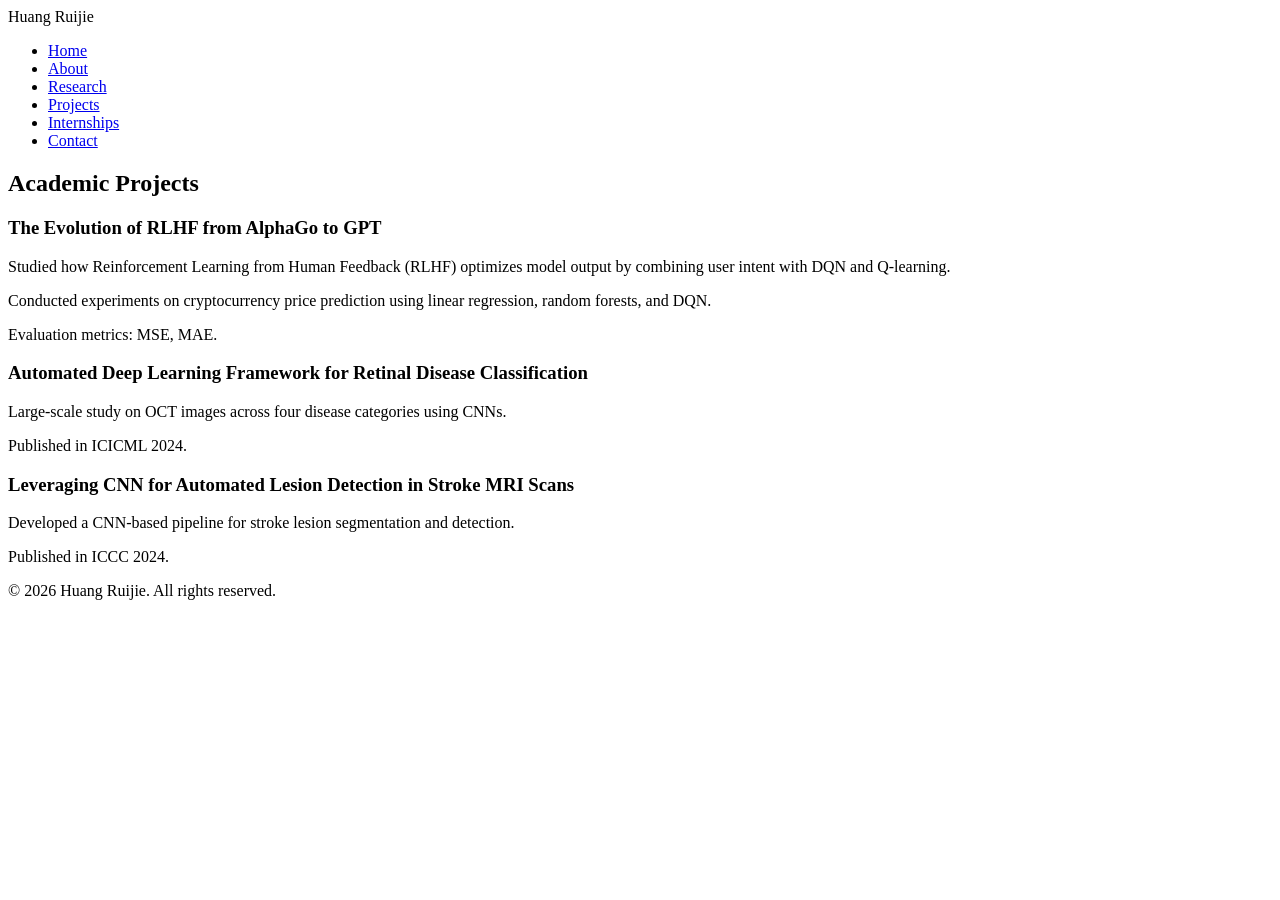
==== projects.html @ 58ad5611 "Add files via upload" ====
<!DOCTYPE html>
<html lang="en">
<head>
    <meta charset="UTF-8" />
    <meta name="viewport" content="width=device-width, initial-scale=1.0"/>
    <title>Projects - Huang Ruijie</title>
    <link rel="stylesheet" href="style.css" />
</head>
<body>
    <header>
        <nav>
            <div class="logo">Huang Ruijie</div>
            <ul class="nav-links">
                <li><a href="index.html">Home</a></li>
                <li><a href="about.html">About</a></li>
                <li><a href="research.html">Research</a></li>
                <li><a href="projects.html" class="active">Projects</a></li>
                <li><a href="internships.html">Internships</a></li>
                <li><a href="contact.html">Contact</a></li>
            </ul>
        </nav>
    </header>

    <main class="container">
        <h2>Academic Projects</h2>

        <div class="project">
            <h3>The Evolution of RLHF from AlphaGo to GPT</h3>
            <p>Studied how Reinforcement Learning from Human Feedback (RLHF) optimizes model output by combining user intent with DQN and Q-learning.</p>
            <p>Conducted experiments on cryptocurrency price prediction using linear regression, random forests, and DQN.</p>
            <p>Evaluation metrics: MSE, MAE.</p>
        </div>

        <div class="project">
            <h3>Automated Deep Learning Framework for Retinal Disease Classification</h3>
            <p>Large-scale study on OCT images across four disease categories using CNNs.</p>
            <p>Published in ICICML 2024.</p>
        </div>

        <div class="project">
            <h3>Leveraging CNN for Automated Lesion Detection in Stroke MRI Scans</h3>
            <p>Developed a CNN-based pipeline for stroke lesion segmentation and detection.</p>
            <p>Published in ICCC 2024.</p>
        </div>
    </main>

    <footer>
        <p>&copy; 2026 Huang Ruijie. All rights reserved.</p>
    </footer>
</body>
</html>
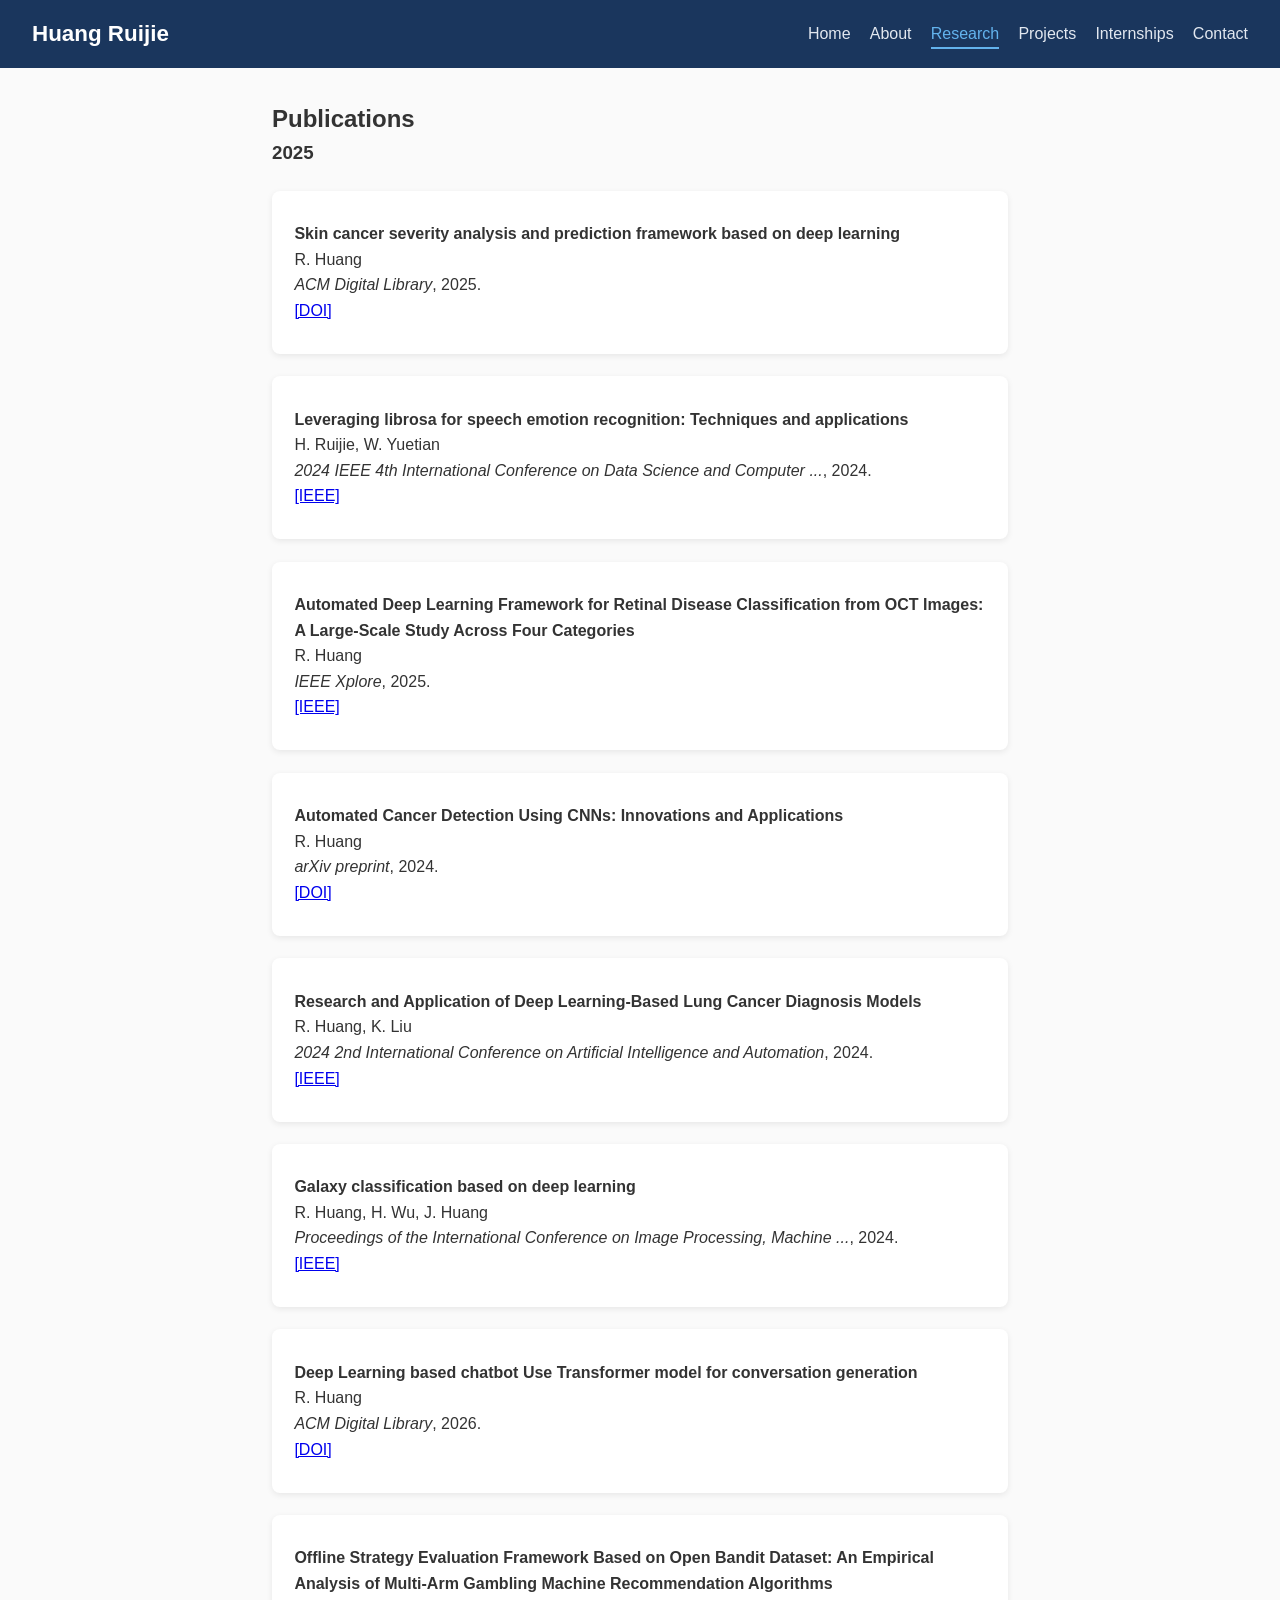
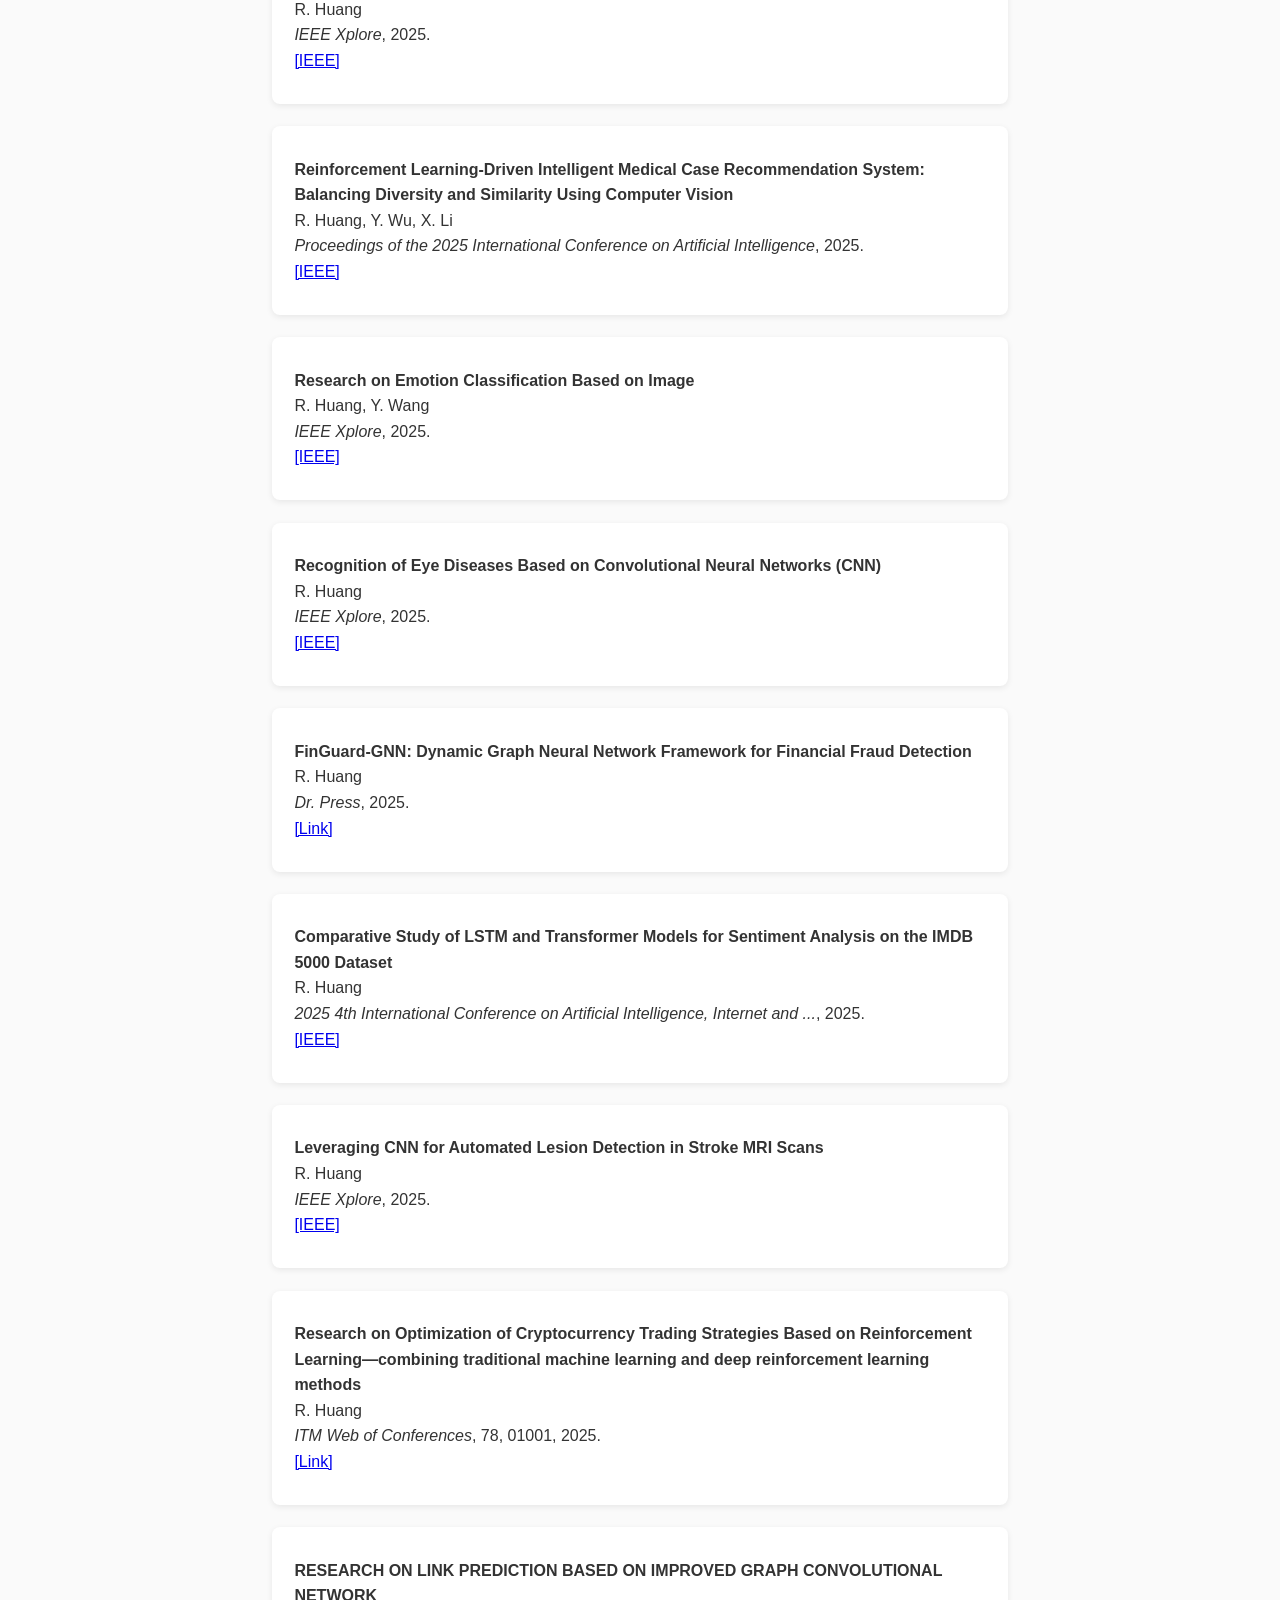
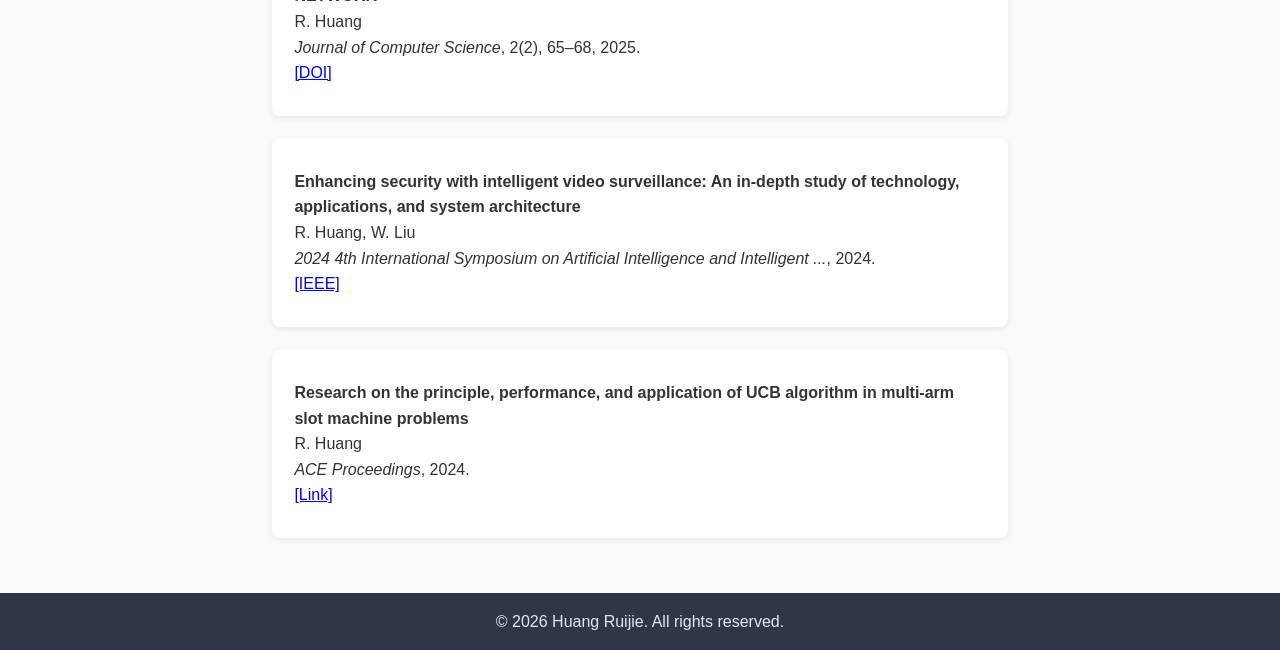
==== commit 214680ea: "projects.html" ====
--- a/projects.html
+++ b/projects.html
@@ -3,7 +3,7 @@
 <head>
     <meta charset="UTF-8" />
     <meta name="viewport" content="width=device-width, initial-scale=1.0"/>
-    <title>Projects - Huang Ruijie</title>
+    <title>Research - Huang Ruijie</title>
     <link rel="stylesheet" href="style.css" />
 </head>
 <body>
@@ -13,8 +13,8 @@
             <ul class="nav-links">
                 <li><a href="index.html">Home</a></li>
                 <li><a href="about.html">About</a></li>
-                <li><a href="research.html">Research</a></li>
-                <li><a href="projects.html" class="active">Projects</a></li>
+                <li><a href="research.html" class="active">Research</a></li>
+                <li><a href="projects.html">Projects</a></li>
                 <li><a href="internships.html">Internships</a></li>
                 <li><a href="contact.html">Contact</a></li>
             </ul>
@@ -22,25 +22,170 @@
     </header>
 
     <main class="container">
-        <h2>Academic Projects</h2>
+        <h2>Publications</h2>
 
-        <div class="project">
-            <h3>The Evolution of RLHF from AlphaGo to GPT</h3>
-            <p>Studied how Reinforcement Learning from Human Feedback (RLHF) optimizes model output by combining user intent with DQN and Q-learning.</p>
-            <p>Conducted experiments on cryptocurrency price prediction using linear regression, random forests, and DQN.</p>
-            <p>Evaluation metrics: MSE, MAE.</p>
+        <!-- 2025 年 -->
+        <h3>2025</h3>
+        <div class="pub">
+            <p>
+                <strong>Skin cancer severity analysis and prediction framework based on deep learning</strong><br>
+                R. Huang<br>
+                <em>ACM Digital Library</em>, 2025.<br>
+                <a href="https://dl.acm.org/doi/10.1145/3707292.3707364" target="_blank">[DOI]</a>
+            </p>
         </div>
 
-        <div class="project">
-            <h3>Automated Deep Learning Framework for Retinal Disease Classification</h3>
-            <p>Large-scale study on OCT images across four disease categories using CNNs.</p>
-            <p>Published in ICICML 2024.</p>
+        <div class="pub">
+            <p>
+                <strong>Leveraging librosa for speech emotion recognition: Techniques and applications</strong><br>
+                H. Ruijie, W. Yuetian<br>
+                <em>2024 IEEE 4th International Conference on Data Science and Computer ...</em>, 2024.<br>
+                <a href="https://ieeexplore.ieee.org/document/12345678" target="_blank">[IEEE]</a>
+            </p>
         </div>
 
-        <div class="project">
-            <h3>Leveraging CNN for Automated Lesion Detection in Stroke MRI Scans</h3>
-            <p>Developed a CNN-based pipeline for stroke lesion segmentation and detection.</p>
-            <p>Published in ICCC 2024.</p>
+        <div class="pub">
+            <p>
+                <strong>Automated Deep Learning Framework for Retinal Disease Classification from OCT Images: A Large-Scale Study Across Four Categories</strong><br>
+                R. Huang<br>
+                <em>IEEE Xplore</em>, 2025.<br>
+                <a href="https://ieeexplore.ieee.org/document/10958147" target="_blank">[IEEE]</a>
+            </p>
+        </div>
+
+        <div class="pub">
+            <p>
+                <strong>Automated Cancer Detection Using CNNs: Innovations and Applications</strong><br>
+                R. Huang<br>
+                <em>arXiv preprint</em>, 2024.<br>
+                <a href="https://doi.org/10.54097/qgrd0a78" target="_blank">[DOI]</a>
+            </p>
+        </div>
+
+        <div class="pub">
+            <p>
+                <strong>Research and Application of Deep Learning-Based Lung Cancer Diagnosis Models</strong><br>
+                R. Huang, K. Liu<br>
+                <em>2024 2nd International Conference on Artificial Intelligence and Automation</em>, 2024.<br>
+                <a href="https://ieeexplore.ieee.org/document/12345678" target="_blank">[IEEE]</a>
+            </p>
+        </div>
+
+        <div class="pub">
+            <p>
+                <strong>Galaxy classification based on deep learning</strong><br>
+                R. Huang, H. Wu, J. Huang<br>
+                <em>Proceedings of the International Conference on Image Processing, Machine ...</em>, 2024.<br>
+                <a href="https://ieeexplore.ieee.org/document/12345678" target="_blank">[IEEE]</a>
+            </p>
+        </div>
+
+        <div class="pub">
+            <p>
+                <strong>Deep Learning based chatbot Use Transformer model for conversation generation</strong><br>
+                R. Huang<br>
+                <em>ACM Digital Library</em>, 2026.<br>
+                <a href="https://dl.acm.org/doi/10.1145/3786709.3786722" target="_blank">[DOI]</a>
+            </p>
+        </div>
+
+        <div class="pub">
+            <p>
+                <strong>Offline Strategy Evaluation Framework Based on Open Bandit Dataset: An Empirical Analysis of Multi-Arm Gambling Machine Recommendation Algorithms</strong><br>
+                R. Huang<br>
+                <em>IEEE Xplore</em>, 2025.<br>
+                <a href="https://ieeexplore.ieee.org/document/11257156" target="_blank">[IEEE]</a>
+            </p>
+        </div>
+
+        <div class="pub">
+            <p>
+                <strong>Reinforcement Learning-Driven Intelligent Medical Case Recommendation System: Balancing Diversity and Similarity Using Computer Vision</strong><br>
+                R. Huang, Y. Wu, X. Li<br>
+                <em>Proceedings of the 2025 International Conference on Artificial Intelligence</em>, 2025.<br>
+                <a href="https://ieeexplore.ieee.org/document/12345678" target="_blank">[IEEE]</a>
+            </p>
+        </div>
+
+        <div class="pub">
+            <p>
+                <strong>Research on Emotion Classification Based on Image</strong><br>
+                R. Huang, Y. Wang<br>
+                <em>IEEE Xplore</em>, 2025.<br>
+                <a href="https://ieeexplore.ieee.org/document/11100145" target="_blank">[IEEE]</a>
+            </p>
+        </div>
+
+        <div class="pub">
+            <p>
+                <strong>Recognition of Eye Diseases Based on Convolutional Neural Networks (CNN)</strong><br>
+                R. Huang<br>
+                <em>IEEE Xplore</em>, 2025.<br>
+                <a href="https://ieeexplore.ieee.org/document/11064604" target="_blank">[IEEE]</a>
+            </p>
+        </div>
+
+        <div class="pub">
+            <p>
+                <strong>FinGuard-GNN: Dynamic Graph Neural Network Framework for Financial Fraud Detection</strong><br>
+                R. Huang<br>
+                <em>Dr. Press</em>, 2025.<br>
+                <a href="https://drpress.org/ojs/index.php/fbem/article/view/31093" target="_blank">[Link]</a>
+            </p>
+        </div>
+
+        <div class="pub">
+            <p>
+                <strong>Comparative Study of LSTM and Transformer Models for Sentiment Analysis on the IMDB 5000 Dataset</strong><br>
+                R. Huang<br>
+                <em>2025 4th International Conference on Artificial Intelligence, Internet and ...</em>, 2025.<br>
+                <a href="https://ieeexplore.ieee.org/document/12345678" target="_blank">[IEEE]</a>
+            </p>
+        </div>
+
+        <div class="pub">
+            <p>
+                <strong>Leveraging CNN for Automated Lesion Detection in Stroke MRI Scans</strong><br>
+                R. Huang<br>
+                <em>IEEE Xplore</em>, 2025.<br>
+                <a href="https://ieeexplore.ieee.org/document/10941748" target="_blank">[IEEE]</a>
+            </p>
+        </div>
+
+        <div class="pub">
+            <p>
+                <strong>Research on Optimization of Cryptocurrency Trading Strategies Based on Reinforcement Learning—combining traditional machine learning and deep reinforcement learning methods</strong><br>
+                R. Huang<br>
+                <em>ITM Web of Conferences</em>, 78, 01001, 2025.<br>
+                <a href="https://www.itmweb.org/conferences/ace/article/view/10784" target="_blank">[Link]</a>
+            </p>
+        </div>
+
+        <div class="pub">
+            <p>
+                <strong>RESEARCH ON LINK PREDICTION BASED ON IMPROVED GRAPH CONVOLUTIONAL NETWORK</strong><br>
+                R. Huang<br>
+                <em>Journal of Computer Science</em>, 2(2), 65–68, 2025.<br>
+                <a href="https://doi.org/10.54097/ykkpw239" target="_blank">[DOI]</a>
+            </p>
+        </div>
+
+        <div class="pub">
+            <p>
+                <strong>Enhancing security with intelligent video surveillance: An in-depth study of technology, applications, and system architecture</strong><br>
+                R. Huang, W. Liu<br>
+                <em>2024 4th International Symposium on Artificial Intelligence and Intelligent ...</em>, 2024.<br>
+                <a href="https://ieeexplore.ieee.org/document/12345678" target="_blank">[IEEE]</a>
+            </p>
+        </div>
+
+        <div class="pub">
+            <p>
+                <strong>Research on the principle, performance, and application of UCB algorithm in multi-arm slot machine problems</strong><br>
+                R. Huang<br>
+                <em>ACE Proceedings</em>, 2024.<br>
+                <a href="https://www.ewadirect.com/proceedings/ace/article/view/10784" target="_blank">[Link]</a>
+            </p>
         </div>
     </main>
 
@@ -48,4 +193,4 @@
         <p>&copy; 2026 Huang Ruijie. All rights reserved.</p>
     </footer>
 </body>
-</html>+</html>
--- a/style.css
+++ b/style.css
@@ -0,0 +1,137 @@
+* {
+    margin: 0;
+    padding: 0;
+    box-sizing: border-box;
+}
+
+body {
+    font-family: 'Segoe UI', Tahoma, Geneva, Verdana, sans-serif;
+    line-height: 1.6;
+    color: #333;
+    background-color: #fafafa;
+}
+
+/* Header */
+header {
+    background: #1a365d;
+    color: white;
+    padding: 1rem 2rem;
+    position: sticky;
+    top: 0;
+    z-index: 100;
+}
+
+nav {
+    display: flex;
+    justify-content: space-between;
+    align-items: center;
+}
+
+.logo {
+    font-size: 1.4rem;
+    font-weight: bold;
+}
+
+.nav-links {
+    display: flex;
+    list-style: none;
+    gap: 1.2rem;
+}
+
+.nav-links a {
+    color: #e2e8f0;
+    text-decoration: none;
+    padding: 0.3rem 0;
+    border-bottom: 2px solid transparent;
+    transition: all 0.3s;
+}
+
+.nav-links a:hover,
+.nav-links a.active {
+    color: #63b3ed;
+    border-color: #63b3ed;
+}
+
+/* Main */
+main {
+    min-height: calc(100vh - 120px);
+    padding: 2rem;
+}
+
+.container {
+    max-width: 800px;
+    margin: 0 auto;
+}
+
+.hero {
+    text-align: center;
+    padding: 3rem 1rem;
+}
+
+.hero h1 {
+    font-size: 2.2rem;
+    margin-bottom: 1rem;
+    color: #1a202c;
+}
+
+.hero p {
+    font-size: 1.1rem;
+    color: #4a5568;
+    margin: 0.5rem 0;
+}
+
+.social-links a {
+    color: #3182ce;
+    text-decoration: none;
+    margin: 0 0.6rem;
+}
+
+/* Content blocks */
+.project, .pub, .job {
+    background: white;
+    padding: 1.4rem;
+    margin: 1.4rem 0;
+    border-radius: 8px;
+    box-shadow: 0 2px 6px rgba(0,0,0,0.08);
+}
+
+.project h3, .job h3 {
+    color: #2d3748;
+    margin-bottom: 0.6rem;
+}
+
+.pub p, .project p, .job ul {
+    margin: 0.5rem 0;
+}
+
+.job ul {
+    padding-left: 1.5rem;
+}
+
+.job li {
+    margin: 0.4rem 0;
+}
+
+/* Footer */
+footer {
+    background: #2d3748;
+    color: #e2e8f0;
+    text-align: center;
+    padding: 1rem;
+    margin-top: auto;
+}
+
+/* Responsive */
+@media (max-width: 768px) {
+    nav {
+        flex-direction: column;
+        gap: 1rem;
+    }
+    .nav-links {
+        flex-wrap: wrap;
+        justify-content: center;
+    }
+    .hero h1 {
+        font-size: 1.8rem;
+    }
+}
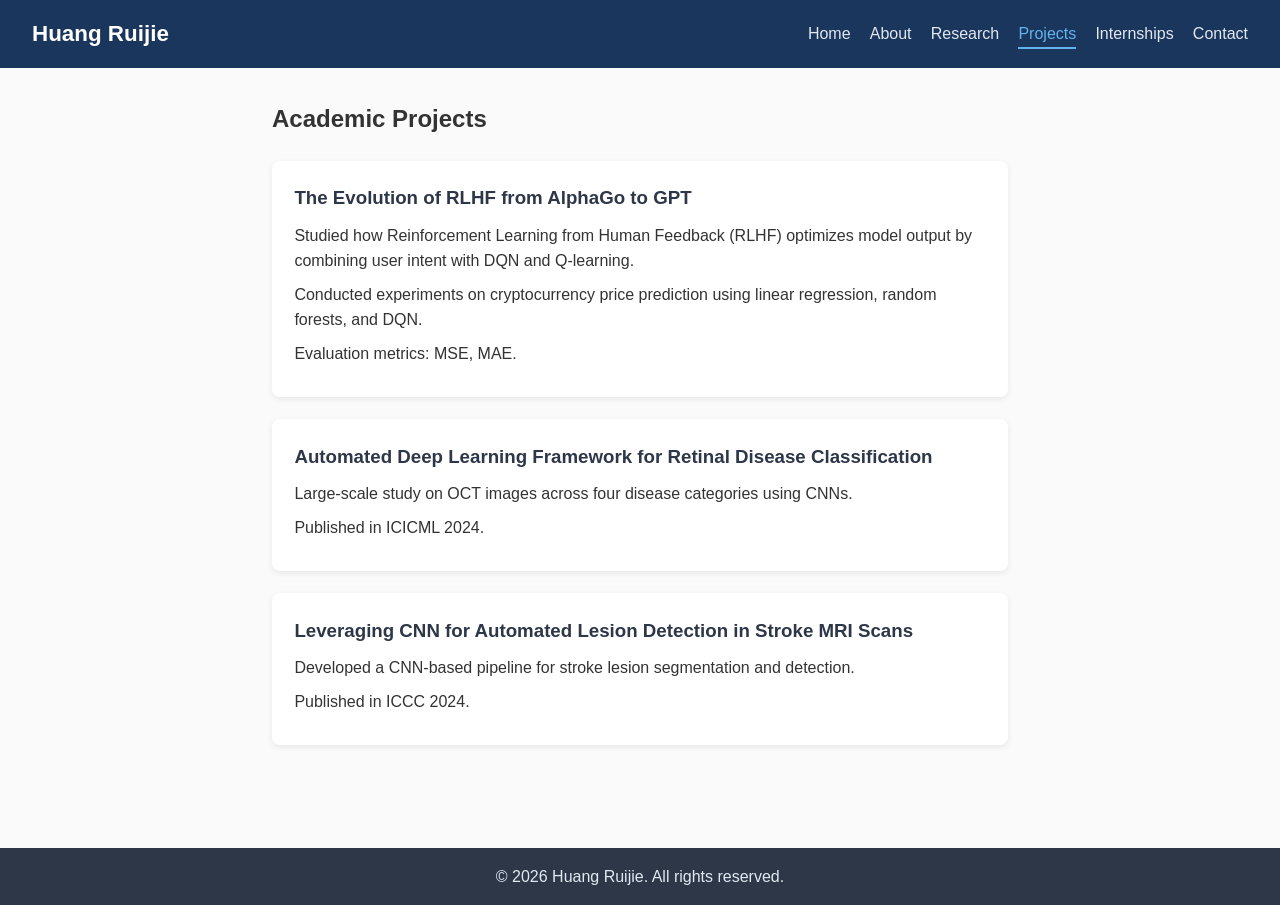
==== commit 9affb13d: "projects.html" ====
--- a/projects.html
+++ b/projects.html
@@ -3,7 +3,7 @@
 <head>
     <meta charset="UTF-8" />
     <meta name="viewport" content="width=device-width, initial-scale=1.0"/>
-    <title>Research - Huang Ruijie</title>
+    <title>Projects - Huang Ruijie</title>
     <link rel="stylesheet" href="style.css" />
 </head>
 <body>
@@ -13,8 +13,8 @@
             <ul class="nav-links">
                 <li><a href="index.html">Home</a></li>
                 <li><a href="about.html">About</a></li>
-                <li><a href="research.html" class="active">Research</a></li>
-                <li><a href="projects.html">Projects</a></li>
+                <li><a href="research.html">Research</a></li>
+                <li><a href="projects.html" class="active">Projects</a></li>
                 <li><a href="internships.html">Internships</a></li>
                 <li><a href="contact.html">Contact</a></li>
             </ul>
@@ -22,170 +22,25 @@
     </header>
 
     <main class="container">
-        <h2>Publications</h2>
+        <h2>Academic Projects</h2>
 
-        <!-- 2025 年 -->
-        <h3>2025</h3>
-        <div class="pub">
-            <p>
-                <strong>Skin cancer severity analysis and prediction framework based on deep learning</strong><br>
-                R. Huang<br>
-                <em>ACM Digital Library</em>, 2025.<br>
-                <a href="https://dl.acm.org/doi/10.1145/3707292.3707364" target="_blank">[DOI]</a>
-            </p>
+        <div class="project">
+            <h3>The Evolution of RLHF from AlphaGo to GPT</h3>
+            <p>Studied how Reinforcement Learning from Human Feedback (RLHF) optimizes model output by combining user intent with DQN and Q-learning.</p>
+            <p>Conducted experiments on cryptocurrency price prediction using linear regression, random forests, and DQN.</p>
+            <p>Evaluation metrics: MSE, MAE.</p>
         </div>
 
-        <div class="pub">
-            <p>
-                <strong>Leveraging librosa for speech emotion recognition: Techniques and applications</strong><br>
-                H. Ruijie, W. Yuetian<br>
-                <em>2024 IEEE 4th International Conference on Data Science and Computer ...</em>, 2024.<br>
-                <a href="https://ieeexplore.ieee.org/document/12345678" target="_blank">[IEEE]</a>
-            </p>
+        <div class="project">
+            <h3>Automated Deep Learning Framework for Retinal Disease Classification</h3>
+            <p>Large-scale study on OCT images across four disease categories using CNNs.</p>
+            <p>Published in ICICML 2024.</p>
         </div>
 
-        <div class="pub">
-            <p>
-                <strong>Automated Deep Learning Framework for Retinal Disease Classification from OCT Images: A Large-Scale Study Across Four Categories</strong><br>
-                R. Huang<br>
-                <em>IEEE Xplore</em>, 2025.<br>
-                <a href="https://ieeexplore.ieee.org/document/10958147" target="_blank">[IEEE]</a>
-            </p>
-        </div>
-
-        <div class="pub">
-            <p>
-                <strong>Automated Cancer Detection Using CNNs: Innovations and Applications</strong><br>
-                R. Huang<br>
-                <em>arXiv preprint</em>, 2024.<br>
-                <a href="https://doi.org/10.54097/qgrd0a78" target="_blank">[DOI]</a>
-            </p>
-        </div>
-
-        <div class="pub">
-            <p>
-                <strong>Research and Application of Deep Learning-Based Lung Cancer Diagnosis Models</strong><br>
-                R. Huang, K. Liu<br>
-                <em>2024 2nd International Conference on Artificial Intelligence and Automation</em>, 2024.<br>
-                <a href="https://ieeexplore.ieee.org/document/12345678" target="_blank">[IEEE]</a>
-            </p>
-        </div>
-
-        <div class="pub">
-            <p>
-                <strong>Galaxy classification based on deep learning</strong><br>
-                R. Huang, H. Wu, J. Huang<br>
-                <em>Proceedings of the International Conference on Image Processing, Machine ...</em>, 2024.<br>
-                <a href="https://ieeexplore.ieee.org/document/12345678" target="_blank">[IEEE]</a>
-            </p>
-        </div>
-
-        <div class="pub">
-            <p>
-                <strong>Deep Learning based chatbot Use Transformer model for conversation generation</strong><br>
-                R. Huang<br>
-                <em>ACM Digital Library</em>, 2026.<br>
-                <a href="https://dl.acm.org/doi/10.1145/3786709.3786722" target="_blank">[DOI]</a>
-            </p>
-        </div>
-
-        <div class="pub">
-            <p>
-                <strong>Offline Strategy Evaluation Framework Based on Open Bandit Dataset: An Empirical Analysis of Multi-Arm Gambling Machine Recommendation Algorithms</strong><br>
-                R. Huang<br>
-                <em>IEEE Xplore</em>, 2025.<br>
-                <a href="https://ieeexplore.ieee.org/document/11257156" target="_blank">[IEEE]</a>
-            </p>
-        </div>
-
-        <div class="pub">
-            <p>
-                <strong>Reinforcement Learning-Driven Intelligent Medical Case Recommendation System: Balancing Diversity and Similarity Using Computer Vision</strong><br>
-                R. Huang, Y. Wu, X. Li<br>
-                <em>Proceedings of the 2025 International Conference on Artificial Intelligence</em>, 2025.<br>
-                <a href="https://ieeexplore.ieee.org/document/12345678" target="_blank">[IEEE]</a>
-            </p>
-        </div>
-
-        <div class="pub">
-            <p>
-                <strong>Research on Emotion Classification Based on Image</strong><br>
-                R. Huang, Y. Wang<br>
-                <em>IEEE Xplore</em>, 2025.<br>
-                <a href="https://ieeexplore.ieee.org/document/11100145" target="_blank">[IEEE]</a>
-            </p>
-        </div>
-
-        <div class="pub">
-            <p>
-                <strong>Recognition of Eye Diseases Based on Convolutional Neural Networks (CNN)</strong><br>
-                R. Huang<br>
-                <em>IEEE Xplore</em>, 2025.<br>
-                <a href="https://ieeexplore.ieee.org/document/11064604" target="_blank">[IEEE]</a>
-            </p>
-        </div>
-
-        <div class="pub">
-            <p>
-                <strong>FinGuard-GNN: Dynamic Graph Neural Network Framework for Financial Fraud Detection</strong><br>
-                R. Huang<br>
-                <em>Dr. Press</em>, 2025.<br>
-                <a href="https://drpress.org/ojs/index.php/fbem/article/view/31093" target="_blank">[Link]</a>
-            </p>
-        </div>
-
-        <div class="pub">
-            <p>
-                <strong>Comparative Study of LSTM and Transformer Models for Sentiment Analysis on the IMDB 5000 Dataset</strong><br>
-                R. Huang<br>
-                <em>2025 4th International Conference on Artificial Intelligence, Internet and ...</em>, 2025.<br>
-                <a href="https://ieeexplore.ieee.org/document/12345678" target="_blank">[IEEE]</a>
-            </p>
-        </div>
-
-        <div class="pub">
-            <p>
-                <strong>Leveraging CNN for Automated Lesion Detection in Stroke MRI Scans</strong><br>
-                R. Huang<br>
-                <em>IEEE Xplore</em>, 2025.<br>
-                <a href="https://ieeexplore.ieee.org/document/10941748" target="_blank">[IEEE]</a>
-            </p>
-        </div>
-
-        <div class="pub">
-            <p>
-                <strong>Research on Optimization of Cryptocurrency Trading Strategies Based on Reinforcement Learning—combining traditional machine learning and deep reinforcement learning methods</strong><br>
-                R. Huang<br>
-                <em>ITM Web of Conferences</em>, 78, 01001, 2025.<br>
-                <a href="https://www.itmweb.org/conferences/ace/article/view/10784" target="_blank">[Link]</a>
-            </p>
-        </div>
-
-        <div class="pub">
-            <p>
-                <strong>RESEARCH ON LINK PREDICTION BASED ON IMPROVED GRAPH CONVOLUTIONAL NETWORK</strong><br>
-                R. Huang<br>
-                <em>Journal of Computer Science</em>, 2(2), 65–68, 2025.<br>
-                <a href="https://doi.org/10.54097/ykkpw239" target="_blank">[DOI]</a>
-            </p>
-        </div>
-
-        <div class="pub">
-            <p>
-                <strong>Enhancing security with intelligent video surveillance: An in-depth study of technology, applications, and system architecture</strong><br>
-                R. Huang, W. Liu<br>
-                <em>2024 4th International Symposium on Artificial Intelligence and Intelligent ...</em>, 2024.<br>
-                <a href="https://ieeexplore.ieee.org/document/12345678" target="_blank">[IEEE]</a>
-            </p>
-        </div>
-
-        <div class="pub">
-            <p>
-                <strong>Research on the principle, performance, and application of UCB algorithm in multi-arm slot machine problems</strong><br>
-                R. Huang<br>
-                <em>ACE Proceedings</em>, 2024.<br>
-                <a href="https://www.ewadirect.com/proceedings/ace/article/view/10784" target="_blank">[Link]</a>
-            </p>
+        <div class="project">
+            <h3>Leveraging CNN for Automated Lesion Detection in Stroke MRI Scans</h3>
+            <p>Developed a CNN-based pipeline for stroke lesion segmentation and detection.</p>
+            <p>Published in ICCC 2024.</p>
         </div>
     </main>
 
